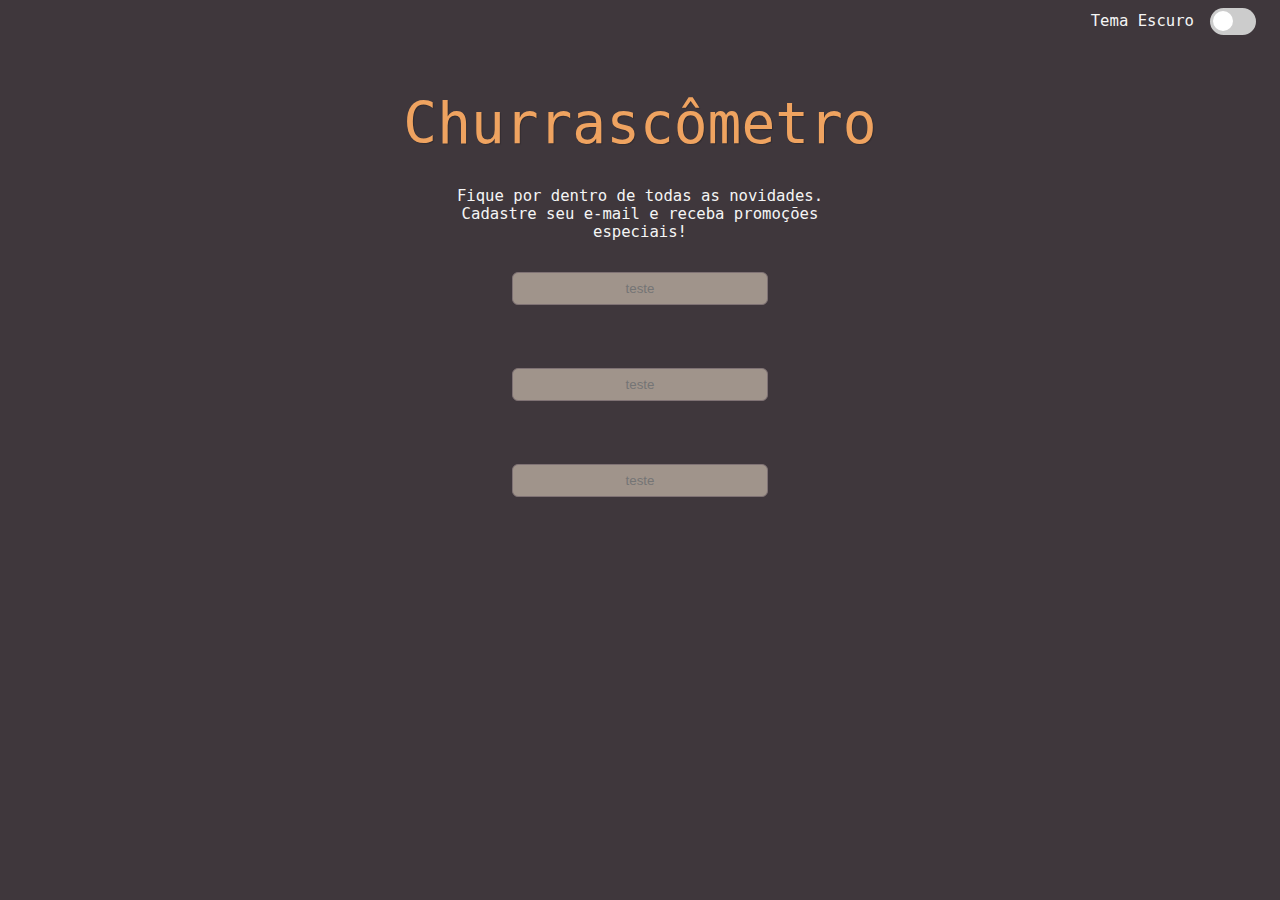
==== app/src/register/register.html @ 7ff1bdc1 "feat: register & result pages" ====
<!DOCTYPE html>
<html lang="pt-br">
<head>
    <meta charset="UTF-8">
    <meta name="viewport" content="width=device-width, initial-scale=1.0">
    <title>Cadastre-se!</title>
    <link rel="stylesheet" href="../../../styles.css">
    <link rel="stylesheet" href="register.css">
</head>
<body>
    <nav class="flex j-end a-center mr-1">
        <p class="mr-1">Tema Escuro</p>
        <label class="switch">
            <input type="checkbox">
            <span class="slider round"></span>
        </label>
    </nav>
    <main class="flex-col mx">
        <h1 class="tx-center mt-1">Churrascômetro</h1>

        <div class="tx-center mb-2 mx">
            <p class="mt-2">
                Fique por dentro de todas as novidades.<br>
                Cadastre seu e-mail e receba promoções especiais!
            </p>
        </div>

        <div class="flex-col form-width form-height mx j-evenly mt-2">
            <input class="input-format" type="text" name="" id="" placeholder="teste">
            <input class="input-format" type="text" name="" id="" placeholder="teste">
            <input class="input-format" type="text" name="" id="" placeholder="teste">
        </div>
    </main>
</body>
</html>
---- styles.css ----
:root {
    --bg-color: #3F373C;
    --title-color: #EFA360;
    --text-color: #f5f5f5;
    --button-color: #E56132;
    --inner-bg-color: #A0948B;
    --inner-box-border-color: #7F7274;
    --inner-button-color: #8B6B52;
    --inner-button-text-color: #C58E61;
}

h1, h2, h3, p, a {
    margin: 0;
    padding: 0;
    text-decoration: none;
}

body {
    background-color: var(--bg-color);
    color: var(--text-color);
    font: normal 500 1.2em monospace;
}

h1 {
    color: var(--title-color);
    font-weight: 500;
    font-size: 3.6em;
    text-shadow: 1px 1px 1px rgba(0, 0, 0, 0.2);
}

.bold {
    font-weight: 600;
}

.subtitle-size {
    font-size: 2.4em;
}

.mx-center {
    margin: 0 auto;
}

.tx-center {
    text-align: center;
}

.flex {
    display: flex;
}

.flex-col {
    display: flex;
    flex-direction: column;
}

.j-end {
    justify-content: flex-end;
}

.j-evenly {
    justify-content: space-between;
}

.j-center {
    justify-content: center;
}

.j-between {
    justify-content: space-between;
}

.a-center {
    align-items: center;
}

.mt-1 {
    margin-top: 1em;
}

.mt-2 {
    margin-top: 2em;
}

.mt-4 {
    margin-top: 4em;
}

.mr-1 {
    margin-right: 1em;
}

.mx {
    margin-left: auto;
    margin-right: auto;
}

.box {
    width: 12em;
    height: 10em;
    background-color: var( --inner-bg-color);
    border: .125em solid var(--inner-box-border-color);
    border-radius: .4em;
    gap: 1em;
}

.w-80 {
    width: 80%;
}

.btn {
    width: 2.6em;
    height: 2.6em;
    border: none;
    border-radius: .3em;
    background-color: var(--inner-button-color);
    
}

.calc-btn {
    width: 8em;
    height: 2.6em;
    background-color: var(--button-color);
    border-radius: .6rem;
    border: none;
    font-weight: 900;
}

.minus-symbol-correction {
    line-height: 1rem;
}

.light-brown {
    color: var(--inner-button-text-color);
}

.dark-brown {
    color: var(--inner-button-color);
}

.black {
    color: #000;
}

.gap {
    gap: 1.8em;
}

/* The switch - the box around the slider */
.switch {
    position: relative;
    display: inline-block;
    width: 3em;
    height: 1.7em;
  }
  
  /* Hide default HTML checkbox */
  .switch input {
    opacity: 0;
    width: 0;
    height: 0;
  }
  
  /* The slider */
  .slider {
    position: absolute;
    cursor: pointer;
    top: 0;
    left: 0;
    right: 0;
    bottom: 0;
    background-color: #ccc;
    -webkit-transition: .4s;
    transition: .4s;
  }
  
  .slider:before {
    position: absolute;
    content: "";
    height: 1.3em;
    width: 1.3em;
    left: 0.2em;
    bottom: 0.2em;
    background-color: #fff;
    -webkit-transition: .4s ease;
    transition: .4s;
  }
  
  input:checked + .slider {
    background-color: #000;
  }
  
  input:focus + .slider {
    box-shadow: 0 0 1px #000;
  }
  
  input:checked + .slider:before {
    -webkit-transform: translateX(1.3em);
    -ms-transform: translateX(1.3em);
    transform: translateX(1.3em);
  }
  
  /* Rounded sliders */
  .slider.round {
    border-radius: 3em;
  }
  
  .slider.round:before {
    border-radius: 50%;
  }
---- app/src/register/register.css ----
main p {
    width: 30vw;
}

.form-width {
    width: 20vw;
}

.form-height {
    height: 25vh;
}

.input-format {
    height: 2.2em;
    border-radius: 6px;
    background-color: var( --inner-bg-color);
    border: .125em solid var(--inner-box-border-color);
    text-align: center;
}
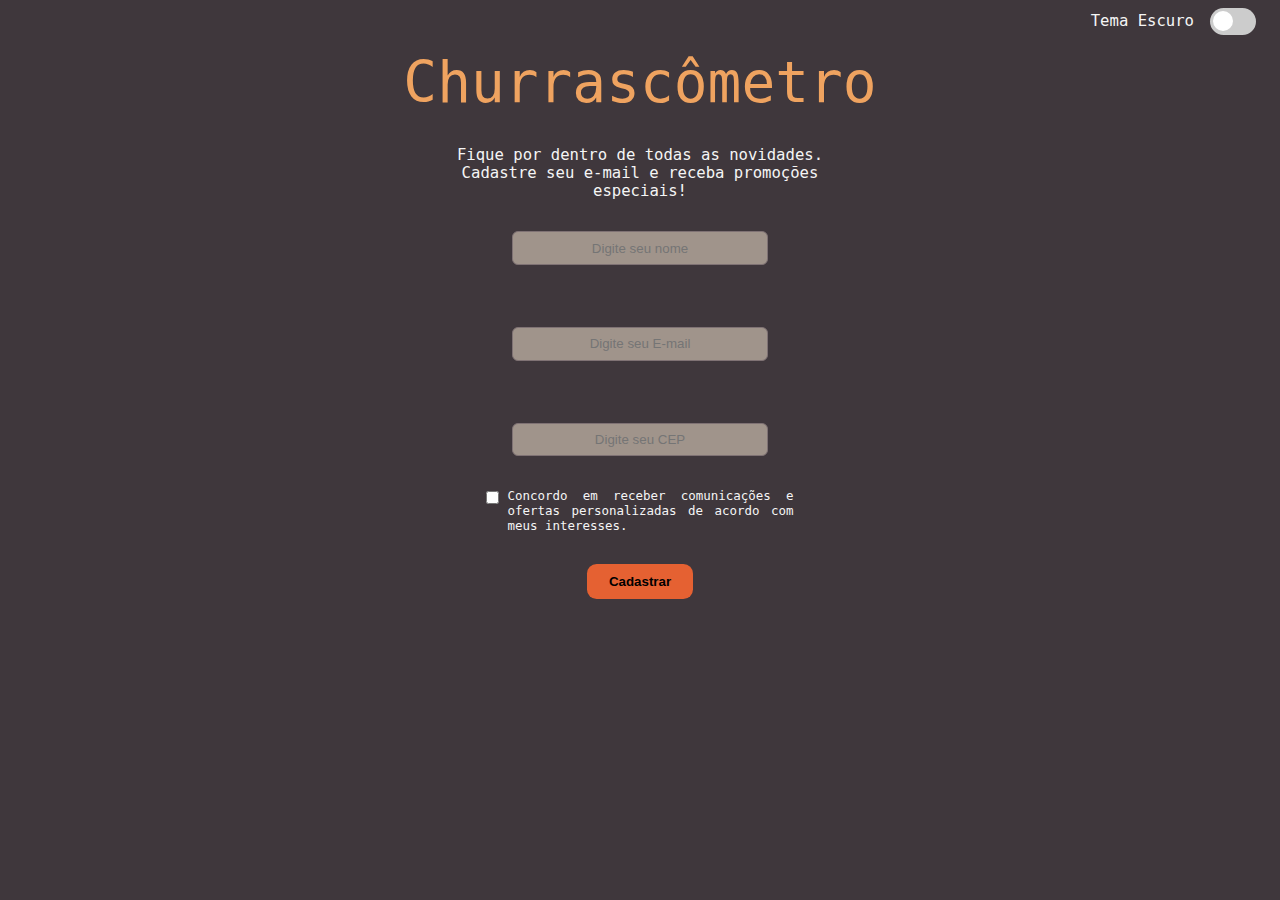
==== commit 9511ce85: "feat: implemented register form" ====
--- a/app/src/register/register.html
+++ b/app/src/register/register.html
@@ -15,8 +15,8 @@
             <span class="slider round"></span>
         </label>
     </nav>
-    <main class="flex-col mx">
-        <h1 class="tx-center mt-1">Churrascômetro</h1>
+    <main class="flex-col mx mt-1">
+        <h1 class="tx-center">Churrascômetro</h1>
 
         <div class="tx-center mb-2 mx">
             <p class="mt-2">
@@ -26,9 +26,19 @@
         </div>
 
         <div class="flex-col form-width form-height mx j-evenly mt-2">
-            <input class="input-format" type="text" name="" id="" placeholder="teste">
-            <input class="input-format" type="text" name="" id="" placeholder="teste">
-            <input class="input-format" type="text" name="" id="" placeholder="teste">
+            <input class="input-format" type="text" name="" id="" placeholder="Digite seu nome">
+            <input class="input-format" type="text" name="" id="" placeholder="Digite seu E-mail">
+            <input class="input-format" type="text" name="" id="" placeholder="Digite seu CEP">
+        </div>
+
+        <div class="flex mt-2 mx check-width">
+            <input type="checkbox" class="" id="check">
+            <label class="tx-justify check-size" for="check">
+                Concordo em receber comunicações e ofertas personalizadas de acordo com meus interesses.
+            </label>
+        </div>
+        <div class="flex j-center mt-2">
+            <button class="calc-btn"><a class="black" href="">Cadastrar</a></button>
         </div>
     </main>
 </body>
--- a/styles.css
+++ b/styles.css
@@ -25,7 +25,7 @@
     color: var(--title-color);
     font-weight: 500;
     font-size: 3.6em;
-    text-shadow: 1px 1px 1px rgba(0, 0, 0, 0.2);
+    text-shadow: 0.01rem 0.01rem 0.01rem rgba(0, 0, 0, 0.2);
 }
 
 .bold {
@@ -36,12 +36,16 @@
     font-size: 2.4em;
 }
 
-.mx-center {
-    margin: 0 auto;
+.check-size {
+    font-size: .8em;
 }
 
 .tx-center {
     text-align: center;
+}
+
+.tx-justify {
+    text-align: justify;
 }
 
 .flex {
@@ -51,6 +55,10 @@
 .flex-col {
     display: flex;
     flex-direction: column;
+}
+
+.j-start {
+    justify-content: flex-start;
 }
 
 .j-end {
@@ -190,7 +198,7 @@
   }
   
   input:focus + .slider {
-    box-shadow: 0 0 1px #000;
+    box-shadow: 0 0 0.01rem #000;
   }
   
   input:checked + .slider:before {
--- a/app/src/register/register.css
+++ b/app/src/register/register.css
@@ -16,4 +16,14 @@
     background-color: var( --inner-bg-color);
     border: .125em solid var(--inner-box-border-color);
     text-align: center;
+}
+
+.check-width {
+    width: 24vw;
+}
+
+input#check {
+    align-self: flex-start;
+    margin-right: .5rem;
+    margin-left: 0;
 }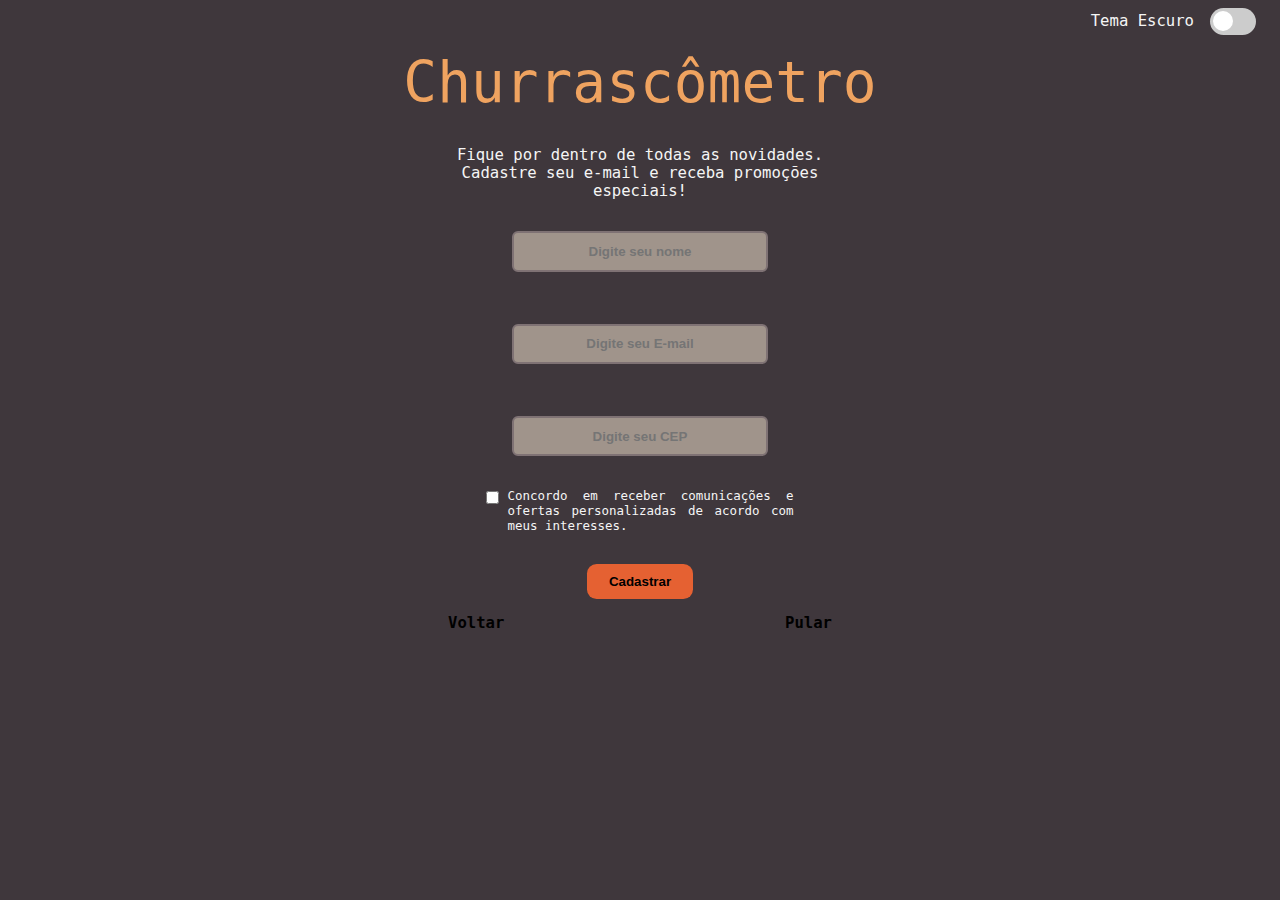
==== commit a8055b99: "feat: implemented register interface" ====
--- a/app/src/register/register.html
+++ b/app/src/register/register.html
@@ -40,6 +40,11 @@
         <div class="flex j-center mt-2">
             <button class="calc-btn"><a class="black" href="">Cadastrar</a></button>
         </div>
+
+        <div class="flex navigation-width j-between mx mt-1">
+            <a class="black bold" href="#">Voltar</a>
+            <a class="black bold" href="#">Pular</a>
+        </div>
     </main>
 </body>
 </html>--- a/styles.css
+++ b/styles.css
@@ -28,79 +28,40 @@
     text-shadow: 0.01rem 0.01rem 0.01rem rgba(0, 0, 0, 0.2);
 }
 
-.bold {
-    font-weight: 600;
-}
+.w-80 { width: 80%; }
 
-.subtitle-size {
-    font-size: 2.4em;
-}
 
-.check-size {
-    font-size: .8em;
-}
 
-.tx-center {
-    text-align: center;
-}
 
-.tx-justify {
-    text-align: justify;
-}
+.black { color: #000; }
+.dark-brown { color: var(--inner-button-color); }
+.light-brown { color: var(--inner-button-text-color); }
 
-.flex {
-    display: flex;
-}
+.bold { font-weight: 600; }
+.tx-center { text-align: center; }
+.tx-justify { text-align: justify; }
+.check-size { font-size: .8em; }
+.subtitle-size { font-size: 2.4em; }
 
-.flex-col {
-    display: flex;
-    flex-direction: column;
-}
+.flex { display: flex; }
+.flex-col { display: flex; flex-direction: column; }
 
-.j-start {
-    justify-content: flex-start;
-}
+.j-end { justify-content: flex-end; }
+.j-start { justify-content: flex-start; }
+.j-center { justify-content: center; }
+.j-evenly { justify-content: space-between; }
+.j-between { justify-content: space-between; }
 
-.j-end {
-    justify-content: flex-end;
-}
+.gap { gap: 1.8em; }
+.a-center { align-items: center; }
 
-.j-evenly {
-    justify-content: space-between;
-}
+.mt-1 { margin-top: 1em; }
+.mt-2 { margin-top: 2em; }
+.mt-4 { margin-top: 4em; }
+.mr-1 { margin-right: 1em; }
+.mx { margin-left: auto; margin-right: auto; }
 
-.j-center {
-    justify-content: center;
-}
-
-.j-between {
-    justify-content: space-between;
-}
-
-.a-center {
-    align-items: center;
-}
-
-.mt-1 {
-    margin-top: 1em;
-}
-
-.mt-2 {
-    margin-top: 2em;
-}
-
-.mt-4 {
-    margin-top: 4em;
-}
-
-.mr-1 {
-    margin-right: 1em;
-}
-
-.mx {
-    margin-left: auto;
-    margin-right: auto;
-}
+.minus-symbol-correction { line-height: 1rem; }
 
 .box {
     width: 12em;
@@ -109,10 +70,6 @@
     border: .125em solid var(--inner-box-border-color);
     border-radius: .4em;
     gap: 1em;
-}
-
-.w-80 {
-    width: 80%;
 }
 
 .btn {
@@ -131,26 +88,6 @@
     border-radius: .6rem;
     border: none;
     font-weight: 900;
-}
-
-.minus-symbol-correction {
-    line-height: 1rem;
-}
-
-.light-brown {
-    color: var(--inner-button-text-color);
-}
-
-.dark-brown {
-    color: var(--inner-button-color);
-}
-
-.black {
-    color: #000;
-}
-
-.gap {
-    gap: 1.8em;
 }
 
 /* The switch - the box around the slider */
@@ -193,13 +130,8 @@
     transition: .4s;
   }
   
-  input:checked + .slider {
-    background-color: #000;
-  }
-  
-  input:focus + .slider {
-    box-shadow: 0 0 0.01rem #000;
-  }
+  input:checked + .slider { background-color: #000; }
+  input:focus + .slider { box-shadow: 0 0 0.01rem #000; }
   
   input:checked + .slider:before {
     -webkit-transform: translateX(1.3em);
@@ -207,11 +139,5 @@
     transform: translateX(1.3em);
   }
   
-  /* Rounded sliders */
-  .slider.round {
-    border-radius: 3em;
-  }
-  
-  .slider.round:before {
-    border-radius: 50%;
-  }+  .slider.round { border-radius: 3em; }
+  .slider.round:before { border-radius: 50%; }--- a/app/src/register/register.css
+++ b/app/src/register/register.css
@@ -1,29 +1,25 @@
-main p {
-    width: 30vw;
-}
+main p { width: 30vw; }
 
-.form-width {
-    width: 20vw;
-}
+.form-width { width: 20vw; }
+.form-height { height: 25vh; }
+.check-width { width: 24vw; }
 
-.form-height {
-    height: 25vh;
-}
+input::placeholder { font-weight: 600; }
 
 .input-format {
-    height: 2.2em;
+    height: 2.6em;
     border-radius: 6px;
     background-color: var( --inner-bg-color);
-    border: .125em solid var(--inner-box-border-color);
+    border: .15em solid var(--inner-box-border-color);
     text-align: center;
-}
-
-.check-width {
-    width: 24vw;
 }
 
 input#check {
     align-self: flex-start;
     margin-right: .5rem;
     margin-left: 0;
+}
+
+.navigation-width {
+    width: 30vw;
 }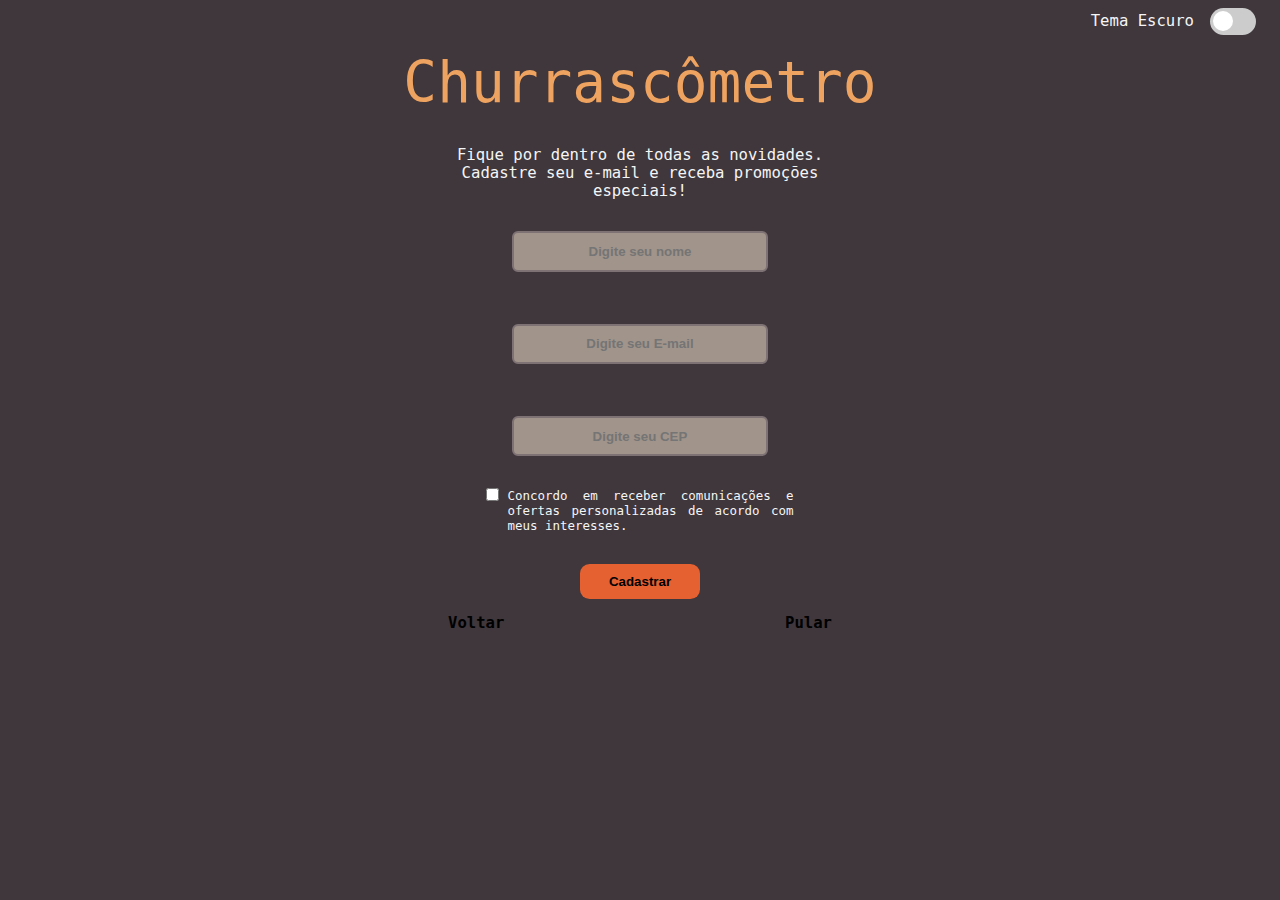
==== commit 685c5ed5: "feat: register interface done" ====
--- a/app/src/register/register.html
+++ b/app/src/register/register.html
@@ -26,9 +26,9 @@
         </div>
 
         <div class="flex-col form-width form-height mx j-evenly mt-2">
-            <input class="input-format" type="text" name="" id="" placeholder="Digite seu nome">
-            <input class="input-format" type="text" name="" id="" placeholder="Digite seu E-mail">
-            <input class="input-format" type="text" name="" id="" placeholder="Digite seu CEP">
+            <input class="input-format" type="text" name="" id="name" placeholder="Digite seu nome">
+            <input class="input-format" type="text" name="" id="email" placeholder="Digite seu E-mail">
+            <input class="input-format" type="text" name="" id="cep" placeholder="Digite seu CEP">
         </div>
 
         <div class="flex mt-2 mx check-width">
@@ -42,9 +42,11 @@
         </div>
 
         <div class="flex navigation-width j-between mx mt-1">
-            <a class="black bold" href="#">Voltar</a>
-            <a class="black bold" href="#">Pular</a>
+            <a class="black bold" href="../../../index.html">Voltar</a>
+            <a class="black bold" href="../result/result.html">Pular</a>
         </div>
     </main>
+
+    <script src="../../../script.js"></script>
 </body>
 </html>--- a/styles.css
+++ b/styles.css
@@ -30,14 +30,13 @@
 
 .w-80 { width: 80%; }
 
-
-
-
 .black { color: #000; }
 .dark-brown { color: var(--inner-button-color); }
 .light-brown { color: var(--inner-button-text-color); }
 
 .bold { font-weight: 600; }
+.tx-left { text-align: left; }
+.tx-right { text-align: right; }
 .tx-center { text-align: center; }
 .tx-justify { text-align: justify; }
 .check-size { font-size: .8em; }
@@ -82,7 +81,7 @@
 }
 
 .calc-btn {
-    width: 8em;
+    width: 9em;
     height: 2.6em;
     background-color: var(--button-color);
     border-radius: .6rem;
--- a/app/src/register/register.css
+++ b/app/src/register/register.css
@@ -1,25 +1,37 @@
-main p { width: 30vw; }
+@charset 'UTF-8';
 
-.form-width { width: 20vw; }
-.form-height { height: 25vh; }
-.check-width { width: 24vw; }
+main p {
+  width: 30vw;
+}
 
-input::placeholder { font-weight: 600; }
+.form-width {
+  width: 20vw;
+}
+.form-height {
+  height: 25vh;
+}
+.check-width {
+  width: 24vw;
+}
+.navigation-width {
+  width: 30vw;
+}
+
+input::placeholder {
+  font-weight: 600;
+}
 
 .input-format {
-    height: 2.6em;
-    border-radius: 6px;
-    background-color: var( --inner-bg-color);
-    border: .15em solid var(--inner-box-border-color);
-    text-align: center;
+  height: 2.6em;
+  border-radius: 6px;
+  background-color: var(--inner-bg-color);
+  border: 0.15em solid var(--inner-box-border-color);
+  text-align: center;
 }
 
 input#check {
-    align-self: flex-start;
-    margin-right: .5rem;
-    margin-left: 0;
+  align-self: flex-start;
+  margin-top: 0;
+  margin-right: 0.5rem;
+  margin-left: 0;
 }
-
-.navigation-width {
-    width: 30vw;
-}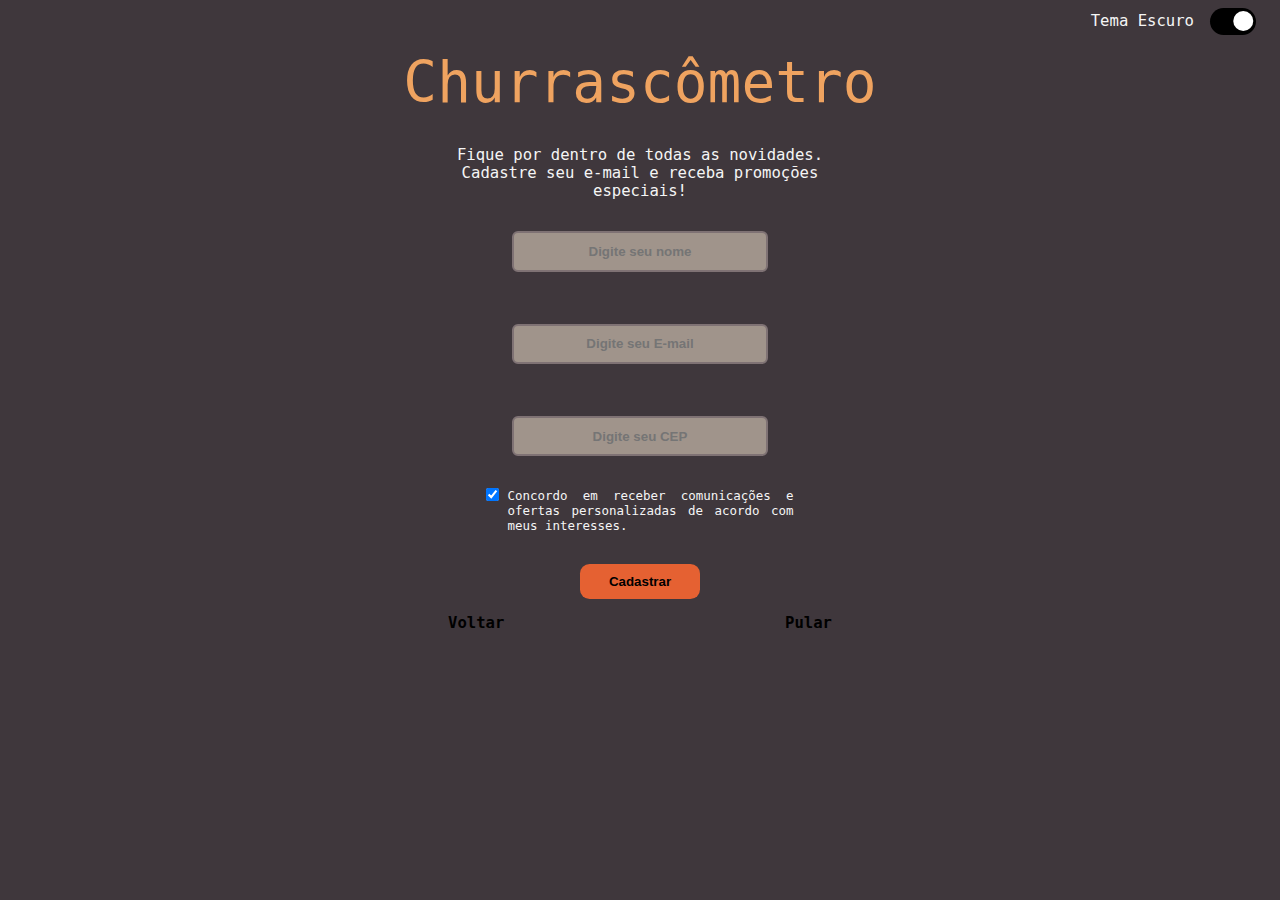
==== commit f195fee1: "feat: implemented all functionalities & dark theme" ====
--- a/app/src/register/register.html
+++ b/app/src/register/register.html
@@ -11,7 +11,7 @@
     <nav class="flex j-end a-center mr-1">
         <p class="mr-1">Tema Escuro</p>
         <label class="switch">
-            <input type="checkbox">
+            <input type="checkbox" id="btnTheme" checked>
             <span class="slider round"></span>
         </label>
     </nav>
@@ -25,21 +25,22 @@
             </p>
         </div>
 
-        <div class="flex-col form-width form-height mx j-evenly mt-2">
-            <input class="input-format" type="text" name="" id="name" placeholder="Digite seu nome">
-            <input class="input-format" type="text" name="" id="email" placeholder="Digite seu E-mail">
-            <input class="input-format" type="text" name="" id="cep" placeholder="Digite seu CEP">
-        </div>
-
-        <div class="flex mt-2 mx check-width">
-            <input type="checkbox" class="" id="check">
-            <label class="tx-justify check-size" for="check">
-                Concordo em receber comunicações e ofertas personalizadas de acordo com meus interesses.
-            </label>
-        </div>
-        <div class="flex j-center mt-2">
-            <button class="calc-btn"><a class="black" href="">Cadastrar</a></button>
-        </div>
+        <form id="signIn">
+            <div class="flex-col form-width form-height mx j-evenly mt-2">
+                <input class="input-format" type="text" name="" id="name" placeholder="Digite seu nome" required>
+                <input class="input-format" type="email" name="" id="email" placeholder="Digite seu E-mail" required>
+                <input class="input-format" type="text" name="" id="cep" placeholder="Digite seu CEP" pattern="^[0-9]{2}.?[0-9]{3}-?[0-9]{3}$" required>
+            </div>
+            <div class="flex mt-2 mx check-width">
+                <input type="checkbox" class="" id="check" checked>
+                <label class="tx-justify check-size" for="check">
+                    Concordo em receber comunicações e ofertas personalizadas de acordo com meus interesses.
+                </label>
+            </div>
+            <div class="flex j-center mt-2">
+                <input type="submit" class="calc-btn black" value="Cadastrar"></input>
+            </div>
+        </form>
 
         <div class="flex navigation-width j-between mx mt-1">
             <a class="black bold" href="../../../index.html">Voltar</a>
@@ -48,5 +49,6 @@
     </main>
 
     <script src="../../../script.js"></script>
+    <script src="../../../theme.js"></script>
 </body>
 </html>--- a/styles.css
+++ b/styles.css
@@ -1,3 +1,5 @@
+@charset 'UTF-8';
+
 :root {
     --bg-color: #3F373C;
     --title-color: #EFA360;
@@ -89,7 +91,7 @@
     font-weight: 900;
 }
 
-/* The switch - the box around the slider */
+
 .switch {
     position: relative;
     display: inline-block;
@@ -97,14 +99,12 @@
     height: 1.7em;
   }
   
-  /* Hide default HTML checkbox */
   .switch input {
     opacity: 0;
     width: 0;
     height: 0;
   }
   
-  /* The slider */
   .slider {
     position: absolute;
     cursor: pointer;
